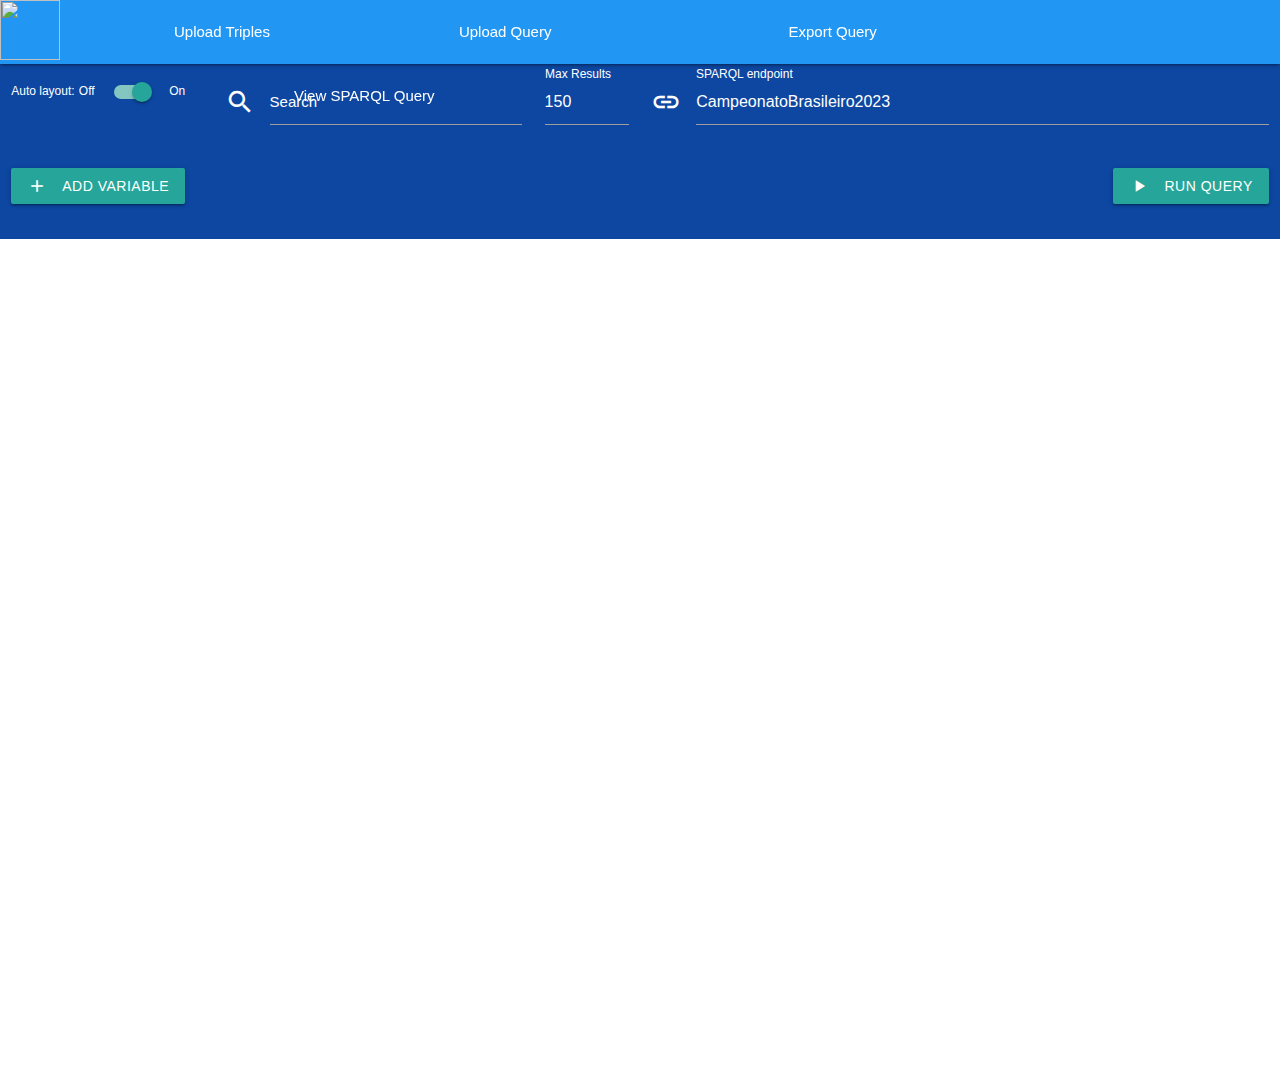
==== sparql/index.html @ 464e44b9 "MAX MIN filter" ====
<html lang="pt-br">

<head>
    <link href="https://fonts.googleapis.com/icon?family=Material+Icons" rel="stylesheet">
    <link rel="stylesheet" type="text/css"
        href="https://cdnjs.cloudflare.com/ajax/libs/materialize/1.0.0/css/materialize.min.css">
    <link rel="stylesheet" href="grafos.css">
    <link rel="stylesheet" type="text/css" href="https://cdnjs.cloudflare.com/ajax/libs/intro.js/7.2.0/introjs.css">

    <script src="https://unpkg.com/cytoscape@latest/dist/cytoscape.min.js"></script>
    <script src="https://unpkg.com/cytoscape-html-label@1.1.7/dist/cytoscape-html-label.js"></script>
    <script src="cytoscape-cxtmenu.js"></script>
    <!-- <script src="https://unpkg.com/cytoscape-edgehandles@4.0.1/cytoscape-edgehandles.js"></script> -->
    <meta charset="UTF-8">
    <script src="https://ajax.googleapis.com/ajax/libs/jquery/2.1.1/jquery.min.js"></script>
    <script type="text/javascript"
        src="https://cdnjs.cloudflare.com/ajax/libs/materialize/1.0.0/js/materialize.min.js"></script>
    <script src="https://cdnjs.cloudflare.com/ajax/libs/intro.js/7.2.0/intro.min.js"></script>

</head>

<body>
    <input type="file" id="upload-json" accept=".json" style="display: none;">
    <input type="file" id="upload-triple" accept=".ttl" style="display: none;">

    <main>
        <div class="navbar-fixed">
            <nav class="blue">
                <div class="nav-wrapper">
                    <a href="#" class="brand-logo"><img class="responsive-img" style="width: 60px;"
                            src="https://cygri.github.io/rdf-logos/svg/sparql.svg" /></a>
                    <ul class="right hide-on-med-and-down">
                        <li data-intro="If you have a .TTL file, you can upload it here and perform your queries locally."
                            data-step="4"><a href="#" onclick="uploadTriples()"><i
                                    class="material-icons left">upload</i>Upload Triples</a>
                        <li><a href="#" onclick="loadQuery()"><i class="material-icons left">upload</i>Upload Query</a>
                        </li>
                        <li><a href="#" onclick="saveQuery()"><i class="material-icons left">download</i>Export
                                Query</a>
                        </li>
                        <li><a href="#" onclick="seeSparqlQuery()"><i class="material-icons left">query_stats</i>View
                                SPARQL Query</a></li>
                        <!-- <li><a href="login.html"><i class="material-icons left">logout</i>Logout</a></li> -->
                    </ul>
                </div>
            </nav>
        </div>
        <div class="row blue darken-4">
            <form class="col s12">
                <div class="row">
                    <div class="input-field col s2">
                        <div class="switch">
                            <label for="auto-layout" class="white-text">Auto layout:</label>
                            <label class="white-text"
                                data-intro="Here you can choose whether to manually organize the layout or have it automatically arranged."
                                data-step="5">
                                Off
                                <input type="checkbox" id="auto-layout" checked>
                                <span class="lever"></span>
                                On
                            </label>
                        </div>
                    </div>
                    <div class="input-field col s3">
                        <i class="material-icons prefix white-text">search</i>
                        <input data-intro="Start typing your search query here. Then, click on the desired result"
                            data-step="1" id="input-busca-elementos" type="text" class="autocomplete white-text">
                        <label for="input-busca-elementos" class="white-text">Search</label>
                    </div>
                    <div class="input-field col s1">
                        <input
                            data-intro="Here you can specify the number of results you want to display. Remember, the more results you request, the slower the response time"
                            data-step="2" id="input-max-results" type="number" class="white-text" value="150">
                        <label for="input-max-results" class="white-text">Max Results</label>
                    </div>
                    <div class="input-field col s6 right">
                        <i class="material-icons prefix white-text">link</i>
                        <input data-intro="Here you can specify which SPARQL endpoint to use for querying your data."
                            data-step="3" id="input-endpoint-sparql" type="text" class="white-text"
                            value="CampeonatoBrasileiro2023">
                        <label for="input-endpoint-sparql" class="white-text">SPARQL endpoint</label>
                    </div>
                </div>
                <div class="row">
                    <div class="col s6">
                        <button id="add-variable-btn" class="btn waves-effect waves-light" type="button"
                            onclick="addNewVariable()" data-intro="Another way to start is adding a new variable here."
                            data-step="6">
                            <i class="material-icons left">add</i> Add Variable
                        </button>
                    </div>
                    <div class="col s6 right-align">
                        <button id="run-query-btn" class="btn waves-effect waves-light" type="button"
                            onclick="runQuery()"
                            data-intro="You can view your results by clicking here or by selecting the node with the '?' symbol."
                            data-step="7">
                            <i class="material-icons left">play_arrow</i> Run Query
                        </button>
                    </div>
                </div>
            </form>
        </div>

        <div id="cy" style="width: 100%; height: 90%;"
            data-intro="Finally, this is where you can construct your queries!" data-step="8"></div>

        <div id="grid-resultado-consulta" class="modal bottom-sheet" style="cursor: pointer;">
            <a href="#!" class="modal-close waves-effect waves-green btn-flat blue white-text right">x</a>
            <div class="modal-content">
                <h4>Query results</h4>

                <div class="input-field col s3">
                    <i class="material-icons prefix blue-text">search</i>
                    <input id="table-search-input" type="text" class="">
                    <label for="table-search-input" class="blue-text">Search</label>
                </div>

                <table>
                    <thead>
                        <tr>
                            <th>Property</th>
                            <th>Label</th>
                        </tr>
                    </thead>

                    <tbody id="table-results-body">

                    </tbody>
                </table>
            </div>
            <div class="modal-footer">
                <a href="#!" class="modal-close waves-effect waves-green btn-flat blue white-text">Close</a>
            </div>
        </div>

        <div id="modal-sparql" class="modal">
            <a href="#!" class="modal-close waves-effect waves-green btn-flat blue white-text right">x</a>
            <div class="modal-content">
                <h4>SPARQL Query</h4>
                <pre><code id="modal-sparql-content"></code></pre>
            </div>
            <div class="modal-footer">
                <a href="#!" class="modal-close waves-effect waves-green btn-flat blue white-text">Close</a>
            </div>
        </div>

        <div id="modal-change-value" class="modal">
            <a href="#!" class="modal-close waves-effect waves-green btn-flat blue white-text right">x</a>
            <div class="modal-content">
                <h4>Change value</h4>
                <div id="modal-change-value-content">

                </div>
            </div>
            <div class="modal-footer">
                <a href="#!" class="modal-close waves-effect waves-green btn-flat blue white-text">Close</a>
            </div>
        </div>

    </main>
</body>


<script>
    const env = 'dev'; //dev

    const url = {
        dev: 'http://localhost:5242',
        prod: 'https://sparql-query-easy.azurewebsites.net'
    };

    document.getElementById('table-search-input').addEventListener('keyup', function () {
        var searchValue = this.value.toLowerCase();
        var tableRows = document.querySelectorAll('#table-results-body tr');

        tableRows.forEach(function (row) {
            var rowValues = row.textContent.toLowerCase();
            if (rowValues.includes(searchValue)) {
                row.style.display = '';
            } else {
                row.style.display = 'none';
            }
        });
    });

    window.onload = function () {
        introJs().start();
    };

    var searches = {};
    var trData = {};
    var cy = null;

    function abrirModal() {
        $('#grid-resultado-consulta').modal('open');
    }

    function abrirModalSparql() {
        $('#modal-sparql').modal('open');
    }

    function abrirModalChangeValue() {
        $('#modal-change-value').modal('open');
    }

    function getLimit() {
        let limitInputValue = +$("#input-max-results").val();
        let limit = 20;

        if (!isNaN(limitInputValue)) {
            limit = limitInputValue;
        }

        return limit;
    }

    function getAllNodes() {
        let nodes = [];
        let conjuntos = cy.elements().components();

        for (var j = 0; j < conjuntos.length; j++) {
            for (var i = 0; i < conjuntos[j].length; i++) {
                var item = conjuntos[j][i];
                if (item.data('id').includes('?')) {
                    continue;
                }

                nodes.push(
                    item.data('id')
                )
            }
        }

        return nodes;
    }

    function seeSparqlQuery() {
        let conjuntos = cy.elements().components();
        let conjuntoQuery = 0;
        let variableName = '';
        let filters = [];

        for (var i = 0; i < conjuntos[conjuntoQuery].length; i++) {
            var item = conjuntos[conjuntoQuery][i];
            if (item.data('source') && item.data('target')) {
                if (item.data('source').includes('?')) {
                    variableName = item.data('source');
                }

                if (item.data('target').includes('?')) {
                    variableName = item.data('target');
                }

                if (item.data('id').includes('?')) {
                    variableName = item.data('id');
                }

                // Busca o valor dos elementos com o id do `source` e `target`
                let sourceNode = cy.getElementById(item.data('source'));
                let targetNode = cy.getElementById(item.data('target'));
                let sourceValue = sourceNode.data('value') || item.data('source'); // Pega `value` ou `id`
                let targetValue = targetNode.data('value') || item.data('target'); // Pega `value` ou `id`
                let targetFilter = targetNode.data('filterType') || null

                // Adiciona o filtro com os valores dos nós `source` e `target`
                filters.push({
                    subject: sourceValue,
                    predicate: item.data('nodeId'),
                    object: targetValue,
                    filterType: targetFilter ? +targetFilter : null
                });
            }
        }

        //
        $.ajax({
            url: `${url[env]}/api/query/sparql`,
            type: 'post',
            cache: false,
            data: JSON.stringify({
                "endpointUrl": $("#input-endpoint-sparql").val(),
                "where": filters,
                "variableName": variableName,
                "limit": getLimit()
            }),
            headers: {
                'Content-Type': 'application/json'
            },
            success: function (data) {
                console.log(data.data)
                $("#modal-sparql-content").html(escapeHTML(data.data));
                abrirModalSparql();
            },
            error: function (err) {
                $("#modal-sparql-content").html("Try again later.");
                console.log(err);
                abrirModalSparql();
            }
        });
    }

    function getElementInfo(elementId) {
        $.ajax({
            url: `${url[env]}/api/query/relationships`,
            type: 'post',
            cache: false,
            data: JSON.stringify({
                "endpointUrl": $("#input-endpoint-sparql").val(),
                "id": elementId
            }),
            headers: {
                'Content-Type': 'application/json'
            },
            success: function (data) {
                let linhas = "";
                for (let i = 0; i < data.data.length; i++) {
                    trData[i] = {
                        subjectId: elementId,
                        predicateId: data.data[i].propertyId,
                        predicateLabel: data.data[i].propertyLabel,
                        isLiteral: data.data[i].propertyType == "label" || data.data[i].propertyLabel == "image"
                    };
                    let linha = `<tr onclick='getRelationshipValue(${i})'><td>${escapeHTML(data.data[i].propertyId)}</td><td>${data.data[i].propertyLabel}</td></tr>`
                    linhas += linha;
                }

                $("#table-results-body").html(linhas);

                abrirModal();
            },
            error: function (err) {
                $("#table-results-body").html("Try again later.");
                console.log(err);
                abrirModal();
            }
        });
    }

    //TODO: Conectar o node "any" com a nova prop que veio a partir dela (default)

    function getQuery(variableName, filters, showDefault, anotherAction) {

        console.log(variableName, filters, showDefault, anotherAction)

        let method = anotherAction || 'replaceNodeVariable';

        $.ajax({
            url: `${url[env]}/api/query`,
            type: 'post',
            cache: false,
            data: JSON.stringify({
                "endpointUrl": $("#input-endpoint-sparql").val(),
                "where": filters,
                "variableName": variableName,
                "limit": getLimit()
            }),
            headers: {
                'Content-Type': 'application/json'
            },
            success: function (data) {
                let linhas = "";
                for (let i = 0; i < data.data.length; i++) {
                    trData[i] = {
                        variableName: variableName,
                        nodeId: data.data[i].propertyId,
                        nodeLabel: data.data[i].propertyLabel,
                        propertyType: data.data[i].propertyType,
                        propertyClass: data.data[i].propertyClass
                    };

                    if (anotherAction) {
                        //trData[i].variableName = '?node_' + (new Date().getTime());
                        trData[i].subjectId = variableName;
                        trData[i].predicateId = data.data[i].propertyId;
                        trData[i].predicateLabel = data.data[i].propertyLabel;
                        trData[i].isLiteral = data.data[i].propertyType == "label" || data.data[i].propertyLabel == "image"
                    }

                    let linha = `<tr onclick='${method}(${i})'><td>${escapeHTML(data.data[i].propertyId)}</td><td>${data.data[i].propertyLabel}</td></tr>`
                    linhas += linha;
                }

                let primeiraLinha = '';
                if (false) { //showDefault
                    trData["default"] = {
                        variableName: variableName,
                        nodeId: '?default_' + (new Date().getTime()),
                        nodeLabel: '** Any **',
                        propertyType: 'default',
                        propertyClass: data.data[0].propertyClass //sempre vai ser igual a class de todas as respostas
                    }
                    primeiraLinha = `<tr class='green lighten-3' onclick='replaceNodeVariable("default")'><td>Default</td><td>Default</td></tr>`
                }

                $("#table-results-body").html(primeiraLinha + linhas);

                abrirModal();
            },
            error: function (err) {
                $("#table-results-body").html("Try again later.");
                console.log(err);
                abrirModal();
            }
        });
    }

    function getRelationshipValue(nodeLine) {
        let parameters = trData[nodeLine];

        $.ajax({
            url: `${url[env]}/api/query/relationship-value`,
            type: 'post',
            cache: false,
            data: JSON.stringify({
                "endpointUrl": $("#input-endpoint-sparql").val(),
                "subjectId": parameters.subjectId,
                "predicateId": parameters.predicateId,
                "isLiteral": parameters.isLiteral
            }),
            headers: {
                'Content-Type': 'application/json'
            },
            success: function (data) {
                if (data.data.length == 1) {
                    data.data.forEach(function (item, index) {
                        addNodeWithRelationship(cy,
                            item.propertyId,
                            item.propertyLabel,
                            item.propertyType,
                            parameters.subjectId,
                            parameters.predicateId,
                            parameters.predicateLabel,
                            null,
                            index
                        )
                    });
                } else {
                    addNodeWithRelationship(cy,
                        '?node_' + (new Date().getTime()),
                        `${data.data.length} resultados`,
                        'many-results',
                        parameters.subjectId,
                        parameters.predicateId,
                        parameters.predicateLabel
                    )
                }

                $('#grid-resultado-consulta').modal('close');
            },
            error: function (err) {
                console.log(err);
            }
        });
    }

    function replaceNodeVariable(nodeLine) {
        let parameters = trData[nodeLine];

        replaceWithNewNode(cy,
            parameters.variableName,
            parameters.nodeId,
            parameters.nodeLabel,
            parameters.propertyType,
            parameters.propertyClass
        )

        $('#grid-resultado-consulta').modal('close');
    }

    function saveQuery() {
        let queryData = cy.json();
        let jsonData = JSON.stringify(queryData)

        var blob = new Blob([jsonData], { type: "application/json" });
        var url = URL.createObjectURL(blob);
        var a = document.createElement("a");
        a.href = url;
        a.download = "query_exported.json";
        document.body.appendChild(a);
        a.click();
        document.body.removeChild(a);
        URL.revokeObjectURL(url);
    }

    function loadQuery() {
        var input = document.getElementById("upload-json");
        input.click();
    }

    document.getElementById("upload-json").addEventListener("change", function () {
        if (this.files.length > 0) {
            var arquivo = this.files[0];

            var reader = new FileReader();
            reader.onload = function (e) {
                let savedCyData = JSON.parse(e.target.result);

                if (savedCyData.elements && savedCyData.elements.nodes) {
                    cy.json({
                        elements: savedCyData.elements
                    });
                } else {
                    alert('O JSON informado não é válido.')
                }
            };
            reader.readAsText(arquivo);
        } else {
            cy.json({
                elements: {}
            });
        }
    });

    function uploadTriples() {
        var input = document.getElementById("upload-triple");
        input.click();
    }

    document.getElementById("upload-triple").addEventListener("change", function () {
        if (this.files.length > 0) {
            var arquivo = this.files[0];

            var reader = new FileReader();
            reader.onload = function (e) {

                var formData = new FormData();
                formData.append("ttlFile", arquivo);

                $.ajax({
                    url: `${url[env]}/api/local-database`,
                    type: 'POST',
                    data: formData,
                    processData: false,
                    contentType: false,
                    success: function (response) {
                        $("#input-endpoint-sparql").val(response.data)
                    },
                    error: function (error) {
                        alert('Erro no upload: ' + error.responseText);
                    }
                });
            };

            reader.readAsText(arquivo);
        } else {
            console.log('Nenhum arquivo foi selecionado.');
        }
    });

    $(document).ready(function () {
        $.get(`${url[env]}/health`, function (data, status) {
            console.log("API warmup...: " + data + "\nStatus: " + status);
        });


        $('#grid-resultado-consulta').modal();
        $('#modal-sparql').modal();
        $("#modal-change-value").modal();
        $("#input-busca-elementos").autocomplete();
        var debounceTimer;
        $("#input-busca-elementos").on("input change", function () {
            clearTimeout(debounceTimer);
            debounceTimer = setTimeout(function () {
                $.ajax({
                    url: `${url[env]}/api/query/search`,
                    type: 'post',
                    cache: false,
                    data: JSON.stringify({
                        "endpointUrl": $("#input-endpoint-sparql").val(),
                        "search": $("#input-busca-elementos").val(),
                        "limit": getLimit()
                    }),
                    headers: {
                        'Content-Type': 'application/json'
                    },
                    success: function (data) {
                        var result = {};
                        data.data.forEach(function (item) {
                            result[item.propertyLabel] = null;
                            searches[item.propertyLabel] = item;
                        });

                        $("#input-busca-elementos").autocomplete("updateData", result);
                        $("#input-busca-elementos").autocomplete("open");
                    },
                    error: function (err) {
                        console.log(err);
                    }
                });
            }, 500);
        });

        $(".autocomplete-content").on("click", function () {
            var text = $("#input-busca-elementos").val();

            var allNodes = getAllNodes();

            const promises = allNodes.flatMap(node => [
                verifyAlreadyExistsNodeAndAdd(searches[text].propertyId, text, node, false),
                verifyAlreadyExistsNodeAndAdd(searches[text].propertyId, text, node, true)
            ]);

            Promise.all(promises).then(results => {
                if (results.every(result => result === false)) {
                    addNode(cy, searches[text].propertyId, text)
                }
            });

            $("#input-busca-elementos").val("");
        });

        $("#auto-layout").on("change", function () {
            let autoLayout = $("#auto-layout").is(":checked");
            if (autoLayout)
                cy.layout({
                    name: 'cose',
                }).run();
        })
    });

    function verifyAlreadyExistsNodeAndAdd(newNodeId, newNodeText, existingNode, invert) {
        return new Promise((resolve) => {
            $.ajax({
                url: `${url[env]}/api/query`,
                type: 'post',
                cache: false,
                data: JSON.stringify({
                    "endpointUrl": $("#input-endpoint-sparql").val(),
                    "where": [
                        {
                            "subject": invert ? existingNode : newNodeId,
                            "predicate": "?predicate",
                            "object": invert ? newNodeId : existingNode,
                        }
                    ],
                    "variableName": "?predicate",
                    "limit": 1,
                    "ignoreWikidata": false
                }),
                headers: {
                    'Content-Type': 'application/json'
                },
                success: function (data) {
                    if (!data.data.length) {
                        resolve(false);
                        return;
                    }

                    let predicate = data.data[0];

                    addNodeWithRelationship(cy,
                        newNodeId,
                        newNodeText,
                        'node',
                        existingNode,
                        predicate.propertyId,
                        predicate.propertyLabel,
                        invert ? existingNode : newNodeId
                    );

                    resolve(true);
                },
                error: function (err) {
                    console.log(err);
                    resolve(false);
                }
            });
        });

    }

    function addNewVariable() {
        let autoLayout = $("#auto-layout").is(":checked");
        let newNodeVarId = '?node_' + (new Date().getTime());

        cy.add({
            group: 'nodes',
            data: { id: newNodeVarId, value: newNodeVarId, label: '?', type: 'variable' }
        });

        if (autoLayout)
            cy.layout({ name: 'cose' }).run();

        showIntroAlert('newVar', '');
    }

    function showIntroAlert(name, text) {
        if (!localStorage.getItem(name)) {
            const newIntro = introJs();
            newIntro.setOptions({
                steps: [
                    {
                        intro: text
                    }
                ],
                showBullets: false,
                exitOnOverlayClick: true
            });
            newIntro.start();

            localStorage.setItem(name, 'true');
        }
    }

    function runQuery() {
        let conjuntos = cy.elements().components();
        let conjuntoQuery = 0;
        let variableName = '';
        let filters = [];

        for (var i = 0; i < conjuntos[conjuntoQuery].length; i++) {
            var item = conjuntos[conjuntoQuery][i];

            if ((item.data('source') && item.data('target')) || (item.data('id') && !item.data('source') && !item.data('target'))) {

                if (item.data('source') && item.data('source').includes('?')) {
                    variableName = item.data('source');
                }

                if (item.data('target') && item.data('target').includes('?')) {
                    variableName = item.data('target');
                }

                if (item.data('id') && item.data('id').includes('?')) {
                    variableName = item.data('id');
                }

                if (!item.data('source') && !item.data('nodeId') && !item.data('target')) continue;

                // Busca o valor dos elementos com o id do `source` e `target`
                let sourceNode = cy.getElementById(item.data('source'));
                let targetNode = cy.getElementById(item.data('target'));
                let sourceValue = sourceNode.data('value') || item.data('source'); // Pega `value` ou `id`
                let targetValue = targetNode.data('value') || item.data('target'); // Pega `value` ou `id`
                let targetFilter = targetNode.data('filterType') || null

                // Adiciona o filtro com os valores dos nós `source` e `target`
                filters.push({
                    subject: sourceValue,
                    predicate: item.data('nodeId'),
                    object: targetValue,
                    filterType: targetFilter ? +targetFilter : null
                });
            }
        }

        getQuery(variableName, filters, true);
    }

    //-------------------- cyto

    function getNodeColor(node) {
        let nodeColors = {
            'variable': '#A9D18E',
            'label-filter': '#7030A0',
            'label': 'pink',
            'default': '#FDD835'
        };

        return nodeColors[node.data('type') ?? ''] ?? '#4472C4';
    }

    function addNode(theCy, id, text) {
        let autoLayout = $("#auto-layout").is(":checked");
        theCy.add({ group: 'nodes', data: { id: id, value: id, label: text, type: 'node', position: { x: 200, y: 200 } } })//
        if (autoLayout)
            theCy.layout({ name: 'cose' }).run();

        showIntroAlert('newNode', 'You can view more details about this new node by clicking on it.');
    }

    function replaceWithNewNode(theCy, varName, nodeId, nodeLabel, propertyType, propertyClass) {
        let oldElement = theCy.getElementById(varName);
        let oldId = varName;
        let nodeType = propertyType == 'text' || nodeId == nodeLabel ? 'label' : 'node';
        var nodeValue = nodeId;
        if (propertyType == 'default') {
            nodeType = 'default'
            nodeValue = propertyClass;
        }
        let newData = { id: nodeId, value: nodeValue, label: nodeLabel, type: nodeType }
        var oldNodePosition = oldElement.position();

        cy.add({
            group: 'nodes',
            data: newData,
            position: oldNodePosition
        });

        cy.edges().forEach(function (edge) {
            if (edge.data('source') === oldId) {
                let oldEdgeId = edge.data('id');
                let oldEdgeTarget = edge.data('target');
                let oldEdgeLabel = edge.data('label');
                let oldEdgeNodeId = edge.data('nodeId');
                edge.remove();
                cy.add(
                    { group: 'edges', data: { nodeId: oldEdgeNodeId, id: oldEdgeId, label: oldEdgeLabel, source: nodeId, target: oldEdgeTarget } }
                )
            }

            if (edge.data('target') === oldId) {
                let oldEdgeId = edge.data('id');
                let oldEdgeSource = edge.data('source');
                let oldEdgeLabel = edge.data('label');
                let oldEdgeNodeId = edge.data('nodeId');
                edge.remove();
                cy.add(
                    { group: 'edges', data: { nodeId: oldEdgeNodeId, id: oldEdgeId, label: oldEdgeLabel, source: oldEdgeSource, target: nodeId } }
                )
            }
        });

        oldElement.remove();
    }

    function addNodeWithRelationship(theCy, id, text, type, sourceNodeId, predicateId, predicateLabel, theSubject, predicateIndex) {
        console.log('vou add')
        console.log(id, text, type, sourceNodeId, predicateId, predicateLabel, theSubject, predicateIndex)
        let autoLayout = $("#auto-layout").is(":checked");
        let theSource = theSubject || sourceNodeId;
        let theTarget = theSource == sourceNodeId ? id : sourceNodeId;

        let types = {
            text: 'label',
            'many-results': 'variable'
        }

        let nodeType = types[type] || "node";
        console.log(nodeType)
        let newText = predicateLabel == "image" ? "Ver imagem" : text;
        let isLink = predicateLabel == "image";
        theCy.add([
            { group: 'nodes', data: { id: id, value: id, label: newText, type: nodeType, isLink: isLink, href: text }, position: { x: 200, y: 200 } },
            { group: 'edges', data: { nodeId: predicateId, id: predicateId + predicateIndex, label: predicateLabel, source: theSource, target: theTarget } }
        ]);

        if (autoLayout)
            theCy.layout({
                name: 'cose',
            }).run();

    }

    document.addEventListener("DOMContentLoaded", function () {
        cy = cytoscape({
            container: document.getElementById('cy'),
            zoomingEnabled: true,
            userZoomingEnabled: false,
            maxZoom: 1,
            elements: [
                // { data: { id : 'aluno', label: 'Aluno' } },
                // { data: { id : 'mussak', label: 'Vinicius Mussak', type: 'label' } },
                // { data: { id : 'ab', source: 'aluno', target: 'mussak', label: 'hasName' } },

                // { data: { id : 'aluno2', label: 'Aluno' } },
                // { data: { id : 'usp', label: 'USP' } },
                // { data: { id : 'au', source: 'aluno2', target: 'usp', label: 'studiesAt' } },

                // { data: { id : 'aluno3', label: 'Aluno' } },
                // { data: { id : 'usp2', label: 'USP' } },
                // { data: { id : 'aua', source: 'aluno3', target: 'usp2', label: '?someProp', type: 'variable' } },

                // { data: { id : 'alunovar', label: '?student', type: 'variable' } },
                // { data: { id : 'usp3', label: 'USP' } },
                // { data: { id : 'au3', source: 'alunovar', target: 'usp3', label: 'studiesAt' } },

                // { data: { id : 'alunofilter', label: '?student', type: 'variable' } },
                // { data: { id : 'name', label: 'Mussak', type: 'label-filter' } },
                // { data: { id : 'au32', source: 'alunofilter', target: 'name', label: 'hasName', type: 'filter', filterType: 'contém' } },
            ],

            style: [
                {
                    selector: 'node',
                    style: {
                        'background-color': getNodeColor,
                        'width': '120px',
                        'shape': function (node) {
                            var type = node.data('type');
                            var labelTypes = ['label', 'label-filter'];
                            return labelTypes.includes(type) ? 'square' : 'ellipse';
                        },
                        'height': function (node) {
                            var type = node.data('type');
                            var labelTypes = ['label', 'label-filter'];
                            return labelTypes.includes(type) ? '50px' : '120px';
                        }
                    }
                },
                {
                    selector: 'edge',
                    style: {
                        'width': 3,
                        'target-arrow-shape': 'triangle',
                        'line-color': '#4472C4',
                        'target-arrow-color': '#4472C4',
                        'curve-style': 'bezier'
                    }
                }
            ],

            layout: {
                //name: 'grid'
                name: 'cose',
                idealEdgeLength: 200,
                nodeOverlap: 20,
                refresh: 20,
                fit: true,
                padding: 30,
                randomize: false,
                componentSpacing: 100,
                nodeRepulsion: 400000,
                edgeElasticity: 100,
                nestingFactor: 5,
                gravity: 80,
                numIter: 1000,
                initialTemp: 200,
                coolingFactor: 0.95,
                minTemp: 1.0
            }
        });

        cy.htmlLabel([
            {
                query: 'edge',
                halign: 'center',
                valign: 'center',
                halignBox: 'center',
                valignBox: 'center',
                tpl: function (data) {
                    if (data.type == 'filter') {
                        return `
                            <div class="edge-label-filter">
                                <span>${data.label}</span>
                                <br />
                                <br />
                                <span style="font-weight: bold; color:white">${data.filterType}</span>
                                <br />
                            </div>
                        `;
                    }

                    return `<div class="edge-label${data.type ? `-${data.type}` : ''}">${data.label}</div>`;
                }
            },
            {
                query: 'node',
                halign: 'center',
                valign: 'center',
                halignBox: 'center',
                valignBox: 'center',
                tpl: function (data) {
                    let finalLabel = data.label;
                    let lengthClass = finalLabel.length > 15 ? " node-label-big" : "";
                    if (data.label.includes(')')) {
                        finalLabel = finalLabel.split(')')[1].trimStart()
                    }
                    return `<div class="node-label${data.type == 'variable' ? '-variable' : ''} ${lengthClass}">${finalLabel}</div>`;
                }
            }
        ]);

        cy.cxtmenu({
            selector: 'node',
            adaptativeNodeSpotlightRadius: true,
            commands: [
                // {
                //     content: '<span class="fa fa-flash fa-2x"></span>',
                //     select: function (ele) {
                //         console.log(ele.id());
                //     }
                // },

                // {
                //     content: '<span class="fa fa-star fa-2x"></span>',
                //     select: function (ele) {
                //         console.log(ele.data('name'));
                //     },
                //     enabled: false
                // },
                {
                    content: 'Cancel',
                    select: function (ele) {

                    }
                },
                {
                    content: 'Remove',
                    select: function (ele) {
                        cy.edges().forEach(function (edge) {
                            if ([edge.data('source'), edge.data('target')].includes(ele.id())) {
                                edge.remove();
                            }
                        });

                        ele.remove();
                    }
                },
                {
                    content: 'Convert to variable',
                    select: function (ele) {
                        let oldId = ele.id();
                        let newNodeVarId = '?node_' + (new Date().getTime());

                        var oldNodeData = ele.data();
                        var oldNodePosition = ele.position();
                        let newData = Object.assign({}, oldNodeData, { id: newNodeVarId, value: newNodeVarId, label: '?', type: 'variable' });

                        cy.add({
                            group: 'nodes',
                            data: newData,
                            position: oldNodePosition
                        });

                        cy.edges().forEach(function (edge) {
                            if (edge.data('source') === oldId) {
                                let oldEdgeId = edge.data('id');
                                let oldEdgeTarget = edge.data('target');
                                let oldEdgeLabel = edge.data('label');
                                let oldEdgeNodeId = edge.data('nodeId');
                                edge.remove();
                                cy.add(
                                    { group: 'edges', data: { nodeId: oldEdgeNodeId, id: oldEdgeId, label: oldEdgeLabel, source: newNodeVarId, target: oldEdgeTarget } }
                                )
                            }

                            if (edge.data('target') === oldId) {
                                let oldEdgeId = edge.data('id');
                                let oldEdgeSource = edge.data('source');
                                let oldEdgeLabel = edge.data('label');
                                let oldEdgeNodeId = edge.data('nodeId');
                                edge.remove();
                                cy.add(
                                    { group: 'edges', data: { nodeId: oldEdgeNodeId, id: oldEdgeId, label: oldEdgeLabel, source: oldEdgeSource, target: newNodeVarId } }
                                )
                            }
                        });

                        ele.remove();
                    }
                }
            ]
        });

        cy.cxtmenu({
            selector: 'edge',
            adaptativeNodeSpotlightRadius: true,
            commands: [
                {
                    content: 'Convert to variable',
                    select: function (ele) {

                    }
                }
            ]
        });

        var isDraggingNewNode = false;
        let originalPosition = null;
        var sourceNode = null;

        cy.on('drag', 'node', function (event) {
            if (isDraggingNewNode) {
                sourceNode.position.x = originalPosition.x;
                sourceNode.position.y = originalPosition.y;
            }
        });

        // cy.on('mousedown', 'node', function (event) {
        //     sourceNode = event.target._private;

        //     if (event.originalEvent.altKey) {
        //         isDraggingNewNode = true;
        //         originalPosition = {
        //             x: sourceNode.position.x,
        //             y: sourceNode.position.y
        //         };
        //     }
        // });

        cy.on('mouseup', function (event) {
            if (isDraggingNewNode && event.originalEvent.altKey) {
                const releasedPosition = event.position;

                let nearbyNode = cy.nodes().filter(function (node) {
                    let nodePosition = node._private.position;
                    let distance = Math.sqrt(Math.pow(nodePosition.x - releasedPosition.x, 2) + Math.pow(nodePosition.y - releasedPosition.y, 2));

                    // Aqui estamos usando 30 como um limite arbitrário para proximidade
                    return distance < 30;
                }).first();


                if (nearbyNode.length) {
                    // Conecte ao nó existente
                    cy.add({
                        group: 'edges',
                        data: { source: sourceNode.data.id, target: nearbyNode.id(), label: '?someProp', type: 'variable' }
                    });
                } else {
                    const newNodeId = '?node_' + (new Date().getTime());
                    cy.add([
                        { group: 'nodes', data: { id: newNodeId, value: newNodeId, label: '?', type: 'variable' }, position: releasedPosition },
                        { group: 'edges', data: { id: '?edge-' + (cy.edges().length + 1), label: '?', source: sourceNode.data.id, target: newNodeId, type: 'variable' } }
                    ]);
                }

                isDraggingNewNode = false;
                sourceNode = null;
                originalPosition = null;
            }
        });

        cy.on('mouseout', 'node', function (event) {
            if (isDraggingNewNode) {
                isDraggingNewNode = false;
                sourceNode = null;
                originalPosition = null;
            }
        });

        cy.on('tap', function (event) {
            var privateData = event.target._private;
            console.log(privateData)

            changeElementBooleanValue(event.target)
            changeElementStringValueModal(event.target)

            if (privateData.data.isLink) {
                window.open(privateData.data.href, '_blank');
                return;
            }

            if (privateData.data.type == 'node') {
                getElementInfo(privateData.data.value)
            }

            if (privateData.data.type == 'filter') {
                showColorModal(privateData);
            }

            if (privateData.data.type == 'default') {
                var varName = '?default_' + (new Date().getTime());
                getQuery(varName, [
                    {
                        subject: varName,
                        predicate: "rdfs:domain",
                        object: privateData.data.value,
                    }
                ], false, 'getRelationshipValue');
            }

            if (privateData.data.type == 'variable') {
                let conjuntos = cy.elements().components();
                let conjuntoQuery = null;
                for (var i = 0; i < conjuntos.length; i++) {
                    for (var j = 0; j < conjuntos[i].length; j++) {
                        if (privateData.data.id == conjuntos[i][j]._private.data.id) {
                            conjuntoQuery = i;
                            break;
                        }
                    }
                }

                let filtros = [];
                for (var i = 0; i < conjuntos[conjuntoQuery].length; i++) {
                    var item = conjuntos[conjuntoQuery][i];
                    if (item.data('source') && item.data('target')) {

                        // Busca o valor dos elementos com o id do `source` e `target`
                        let sourceNode = cy.getElementById(item.data('source'));
                        let targetNode = cy.getElementById(item.data('target'));
                        let sourceValue = sourceNode.data('value') || item.data('source'); // Pega `value` ou `id`
                        let targetValue = targetNode.data('value') || item.data('target'); // Pega `value` ou `id`
                        let targetFilter = targetNode.data('filterType') || null

                        // Adiciona o filtro com os valores dos nós `source` e `target`
                        filtros.push({
                            subject: sourceValue,
                            predicate: item.data('nodeId'),
                            object: targetValue,
                            filterType: targetFilter ? +targetFilter : null
                        });
                    }
                }

                getQuery(privateData.data.value, filtros, true);
            }
        });

        function changeElementBooleanValue(ele) {
            if (ele.data('label') != 'true' && ele.data('label') != 'false') {
                return;
            }

            // Verifica se o nó `source` do elemento tem `data('type') == 'variable'`
            let sourceEdges = cy.edges().filter(edge => edge.data('target') === ele.id() && cy.getElementById(edge.data('source')).data('type') === 'variable');

            // Se não houver uma origem com `type: variable`, sai da função
            if (sourceEdges.length === 0) {
                return;
            }

            let newNodeId = 'node_' + (new Date().getTime());
            let oldId = ele.id();
            var oldNodeData = ele.data();
            var oldNodePosition = ele.position();
            var newValue = ele.data('label') == 'true' ? 'false' : 'true';

            let newData = Object.assign({}, oldNodeData, { id: newNodeId, label: newValue, value: newValue });

            cy.add({
                group: 'nodes',
                data: newData,
                position: oldNodePosition
            });

            cy.edges().forEach(function (edge) {
                if (edge.data('source') === oldId) {
                    let oldEdgeId = edge.data('id');
                    let oldEdgeTarget = edge.data('target');
                    let oldEdgeLabel = edge.data('label');
                    let oldEdgeNodeId = edge.data('nodeId');
                    edge.remove();
                    cy.add(
                        { group: 'edges', data: { nodeId: oldEdgeNodeId, id: oldEdgeId, label: oldEdgeLabel, source: newNodeId, target: oldEdgeTarget } }
                    )
                }

                if (edge.data('target') === oldId) {
                    let oldEdgeId = edge.data('id');
                    let oldEdgeSource = edge.data('source');
                    let oldEdgeLabel = edge.data('label');
                    let oldEdgeNodeId = edge.data('nodeId');
                    edge.remove();
                    cy.add(
                        { group: 'edges', data: { nodeId: oldEdgeNodeId, id: oldEdgeId, label: oldEdgeLabel, source: oldEdgeSource, target: newNodeId } }
                    )
                }
            });

            ele.remove();
        }

        function changeElementStringValueModal(ele) {
            if (ele.data('type') != 'label') {
                return;
            }

            // Verifica se o nó `source` do elemento tem `data('type') == 'variable'`
            let sourceEdges = cy.edges().filter(edge => edge.data('target') === ele.id() && cy.getElementById(edge.data('source')).data('type') === 'variable');

            // Se não houver uma origem com `type: variable`, sai da função
            if (sourceEdges.length === 0) {
                return;
            }

            var theValue = ele.data('label');
            var theId = ele.id();
            $('#modal-change-value-content').html(getModalReplaceContent(theId, theValue));

            abrirModalChangeValue();
        }
    });

    function getModalReplaceContent(theId, theValue) {
        let content = '';

        if (isNaN(theValue) && theValue != "MAX" && theValue != "MIN")
            content = `
            <p>Current value: ${theValue}</p>
            <div>
                <label for="new-value">New Value</label>
                <input type="text" id="new-value" placeholder="Enter new value" value="${theValue}">
            </div>
            <div>
                <label>Filter Type:</label>
                <div>
                    <label>
                        <input type="radio" name="filter-type" value="" checked>
                        <span>Exact match</span>
                    </label>
                </div>
                <div>
                    <label>
                        <input type="radio" name="filter-type" value="0">
                        <span>Starts with</span>
                    </label>
                </div>
                <div>
                    <label>
                        <input type="radio" name="filter-type" value="1">
                        <span>Contains</span>
                    </label>
                </div>
            </div>
            <div class="modal-footer">
                <a href="#!" id="confirm-btn" onclick="changeElementStringValue('${theId}', $('#new-value').val(), $('input[name=filter-type]:checked').val())" class="waves-effect waves-green btn-flat blue white-text">OK</a>
            </div>
            `;
        else
            content = `
            <p>Current value: ${theValue}</p>
            <div>
                <label for="new-value">New Value</label>
                <input type="text" id="new-value" placeholder="Enter new value" value="${theValue}">
            </div>
            <div>
                <label>Filter Type:</label>
                <div>
                    <label>
                        <input type="radio" name="filter-type" value="" checked>
                        <span>Exactly Equal</span>
                    </label>
                </div>
                <div>
                    <label>
                        <input type="radio" name="filter-type" value="2">
                        <span>Greater Than</span>
                    </label>
                </div>
                <div>
                    <label>
                        <input type="radio" name="filter-type" value="3">
                        <span>Lesser Than</span>
                    </label>
                </div>
                <div>
                    <label>
                        <input type="radio" name="filter-type" value="4">
                        <span>MAX</span>
                    </label>
                </div>
                <div>
                    <label>
                        <input type="radio" name="filter-type" value="5">
                        <span>MIN</span>
                    </label>
                </div>
            </div>
            <div class="modal-footer">
                <a href="#!" id="confirm-btn" onclick="changeElementStringValue('${theId}', $('#new-value').val(), $('input[name=filter-type]:checked').val())" class="waves-effect waves-green btn-flat blue white-text">OK</a>
            </div>
        `;

        return content;
    }

    function changeElementStringValue(elementId, newValue, filterType) {
        let ele = cy.getElementById(elementId);
        let newNodeId = 'node_' + (new Date().getTime());
        let oldId = ele.id();
        var oldNodeData = ele.data();
        var oldNodePosition = ele.position();
        var label = newValue;
        if (filterType == 4 || filterType == 5) {
            label = filterType == 4 ? "MAX" : "MIN";
        }

        let newData = Object.assign({}, oldNodeData, { id: newNodeId, label: label, value: newValue, filterType: filterType });

        cy.add({
            group: 'nodes',
            data: newData,
            position: oldNodePosition
        });

        cy.edges().forEach(function (edge) {
            if (edge.data('source') === oldId) {
                let oldEdgeId = edge.data('id');
                let oldEdgeTarget = edge.data('target');
                let oldEdgeLabel = edge.data('label');
                let oldEdgeNodeId = edge.data('nodeId');
                edge.remove();
                cy.add(
                    { group: 'edges', data: { nodeId: oldEdgeNodeId, id: oldEdgeId, label: oldEdgeLabel, source: newNodeId, target: oldEdgeTarget } }
                )
            }

            if (edge.data('target') === oldId) {
                let oldEdgeId = edge.data('id');
                let oldEdgeSource = edge.data('source');
                let oldEdgeLabel = edge.data('label');
                let oldEdgeNodeId = edge.data('nodeId');
                edge.remove();
                cy.add(
                    { group: 'edges', data: { nodeId: oldEdgeNodeId, id: oldEdgeId, label: oldEdgeLabel, source: oldEdgeSource, target: newNodeId } }
                )
            }
        });

        ele.remove();

        $('#modal-change-value').modal('close');
    }

    function escapeHTML(unsafeText) {
        return unsafeText
            .replace(/&/g, "&amp;")
            .replace(/</g, "&lt;")
            .replace(/>/g, "&gt;")
            .replace(/"/g, "&quot;")
            .replace(/'/g, "&#039;");
    }
</script>

</html>
---- sparql/grafos.css ----
.node-label {
    padding: 5px;
    white-space: nowrap;
    color: white;
    font-family: 'Roboto', sans-serif;

}

.node-label-big {
    margin-top: 150px;
    color: #4472C4 !important;
}

.node-label-variable {
    padding: 5px;
    white-space: nowrap;
    color: black;
    font-family: 'Roboto', sans-serif;
}

.edge-label {
    background-color: #ffffff;
    padding: 4px;
    color: #4472C4;
    font-family: 'Roboto', sans-serif;
}

.edge-label-variable {
    background-color: #A9D18E;
    padding: 4px;
    color: white;
    font-family: 'Roboto', sans-serif;
    border: 1px solid #6A9141;
}

.edge-label-filter {
    background-color: #8497B0;
    padding: 4px;
    color: #4472C4;
    font-family: 'Roboto', sans-serif;
    border: 1px dashed black;
    text-align: center ;
}

.input-field input[type=text]:focus {
    border-bottom: 1px solid #fff;
    box-shadow: 0 1px 0 0 #fff;
  }

  pre {
    background-color: #f4f4f4;
    border: 1px solid #ddd;
    border-left: 3px solid #f36f21;
    color: #666;
    page-break-inside: avoid;
    font-family: monospace;
    font-size: 15px;
    line-height: 1.6;
    margin-bottom: 1.6em;
    max-width: 100%;
    overflow: auto;
    padding: 1em 1.5em;
    display: block;
    word-wrap: break-word;
}
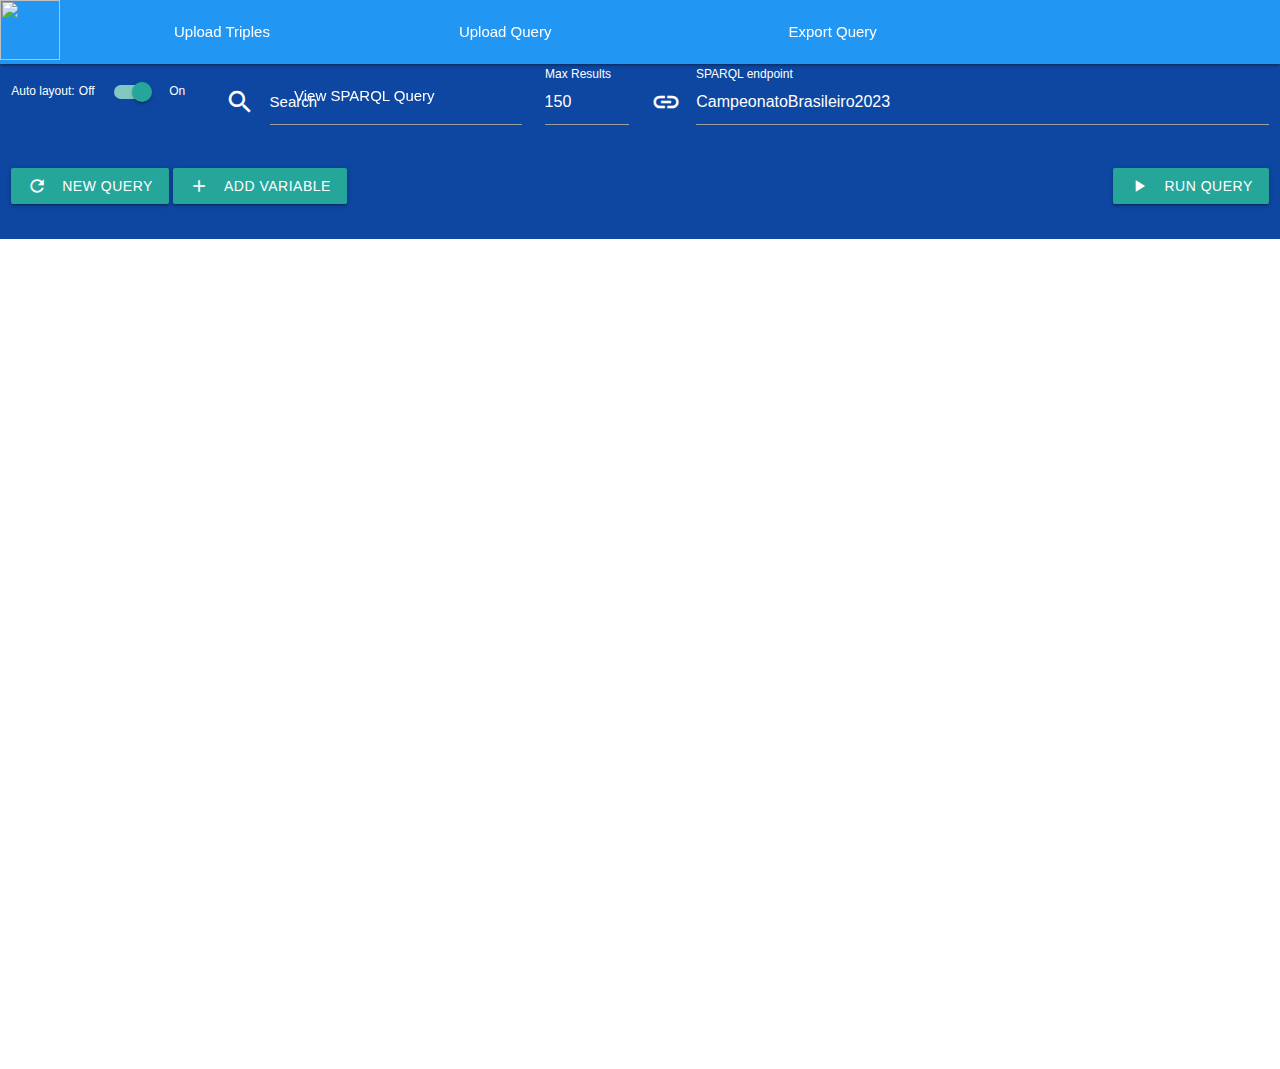
==== commit cf3051a6: "change values when var is changed" ====
--- a/sparql/index.html
+++ b/sparql/index.html
@@ -7,7 +7,8 @@
     <link rel="stylesheet" href="grafos.css">
     <link rel="stylesheet" type="text/css" href="https://cdnjs.cloudflare.com/ajax/libs/intro.js/7.2.0/introjs.css">
 
-    <script src="https://unpkg.com/cytoscape@latest/dist/cytoscape.min.js"></script>
+    <script src="cytoscape.min.js"></script>
+    <!-- <script src="https://raw.githubusercontent.com/cytoscape/cytoscape.js/refs/heads/unstable/dist/cytoscape.min.js"></script> -->
     <script src="https://unpkg.com/cytoscape-html-label@1.1.7/dist/cytoscape-html-label.js"></script>
     <script src="cytoscape-cxtmenu.js"></script>
     <!-- <script src="https://unpkg.com/cytoscape-edgehandles@4.0.1/cytoscape-edgehandles.js"></script> -->
@@ -83,6 +84,10 @@
                 </div>
                 <div class="row">
                     <div class="col s6">
+                        <button id="new-query-button" class="btn waves-effect waves-light" type="button"
+                            onclick="newQuery()">
+                            <i class="material-icons left">refresh</i> New Query
+                        </button>
                         <button id="add-variable-btn" class="btn waves-effect waves-light" type="button"
                             onclick="addNewVariable()" data-intro="Another way to start is adding a new variable here."
                             data-step="6">
@@ -162,7 +167,7 @@
 
 
 <script>
-    const env = 'dev'; //dev
+    const env = 'prod'; //dev
 
     const url = {
         dev: 'http://localhost:5242',
@@ -324,7 +329,19 @@
                     linhas += linha;
                 }
 
-                $("#table-results-body").html(linhas);
+                let primeiraLinha = '';
+                if (false) {
+                    trData["var"] = {
+                        subjectId: elementId,
+                        predicateId: '?node_' + (new Date().getTime()),
+                        predicateLabel: '?',
+                        isLiteral: false,
+                    }
+
+                    primeiraLinha = `<tr class='green lighten-3' onclick='getRelationshipValue("var")'><td>Add variable</td><td></td></tr>`
+                }
+
+                $("#table-results-body").html(primeiraLinha + linhas);
 
                 abrirModal();
             },
@@ -339,9 +356,6 @@
     //TODO: Conectar o node "any" com a nova prop que veio a partir dela (default)
 
     function getQuery(variableName, filters, showDefault, anotherAction) {
-
-        console.log(variableName, filters, showDefault, anotherAction)
-
         let method = anotherAction || 'replaceNodeVariable';
 
         $.ajax({
@@ -406,6 +420,10 @@
 
     function getRelationshipValue(nodeLine) {
         let parameters = trData[nodeLine];
+
+        if(nodeLine == "var") {
+           //validar como fazer
+        }
 
         $.ajax({
             url: `${url[env]}/api/query/relationship-value`,
@@ -453,6 +471,53 @@
         });
     }
 
+    function getRelationshipValueChange(subject, predicate, predicateLabel) {
+        $.ajax({
+            url: `${url[env]}/api/query/relationship-value`,
+            type: 'post',
+            cache: false,
+            data: JSON.stringify({
+                "endpointUrl": $("#input-endpoint-sparql").val(),
+                "subjectId": subject,
+                "predicateId": predicate,
+                "isLiteral": true
+            }),
+            headers: {
+                'Content-Type': 'application/json'
+            },
+            success: function (data) {
+                if (data.data.length == 1) {
+                    data.data.forEach(function (item, index) {
+                        addNodeWithRelationship(cy,
+                            item.propertyId,
+                            item.propertyLabel,
+                            item.propertyType,
+                            subject,
+                            predicate,
+                            predicateLabel,
+                            null,
+                            index
+                        )
+                    });
+                } else {
+                    addNodeWithRelationship(cy,
+                        '?node_' + (new Date().getTime()),
+                        `${data.data.length} resultados`,
+                        'many-results',
+                        subject,
+                        predicate,
+                        predicateLabel
+                    )
+                }
+
+                $('#grid-resultado-consulta').modal('close');
+            },
+            error: function (err) {
+                console.log(err);
+            }
+        });
+    }
+
     function replaceNodeVariable(nodeLine) {
         let parameters = trData[nodeLine];
 
@@ -669,6 +734,10 @@
 
     }
 
+    function newQuery() {
+        cy.elements().remove();
+    }
+
     function addNewVariable() {
         let autoLayout = $("#auto-layout").is(":checked");
         let newNodeVarId = '?node_' + (new Date().getTime());
@@ -680,8 +749,6 @@
 
         if (autoLayout)
             cy.layout({ name: 'cose' }).run();
-
-        showIntroAlert('newVar', '');
     }
 
     function showIntroAlert(name, text) {
@@ -708,6 +775,11 @@
         let variableName = '';
         let filters = [];
 
+        if(!conjuntos[conjuntoQuery] || !conjuntos[conjuntoQuery].length) {
+            showIntroAlert(new Date().getTime(), 'You can add at least one node');
+            return;
+        }
+
         for (var i = 0; i < conjuntos[conjuntoQuery].length; i++) {
             var item = conjuntos[conjuntoQuery][i];
 
@@ -737,11 +809,16 @@
                 // Adiciona o filtro com os valores dos nós `source` e `target`
                 filters.push({
                     subject: sourceValue,
-                    predicate: item.data('nodeId'),
+                    predicate: item.data('nodeId') || '?empty_' + (new Date().getTime()),
                     object: targetValue,
                     filterType: targetFilter ? +targetFilter : null
                 });
             }
+        }
+
+        if(!variableName){
+            showIntroAlert(new Date().getTime(), 'You can add at least one variable node');
+            return;
         }
 
         getQuery(variableName, filters, true);
@@ -797,6 +874,9 @@
                 cy.add(
                     { group: 'edges', data: { nodeId: oldEdgeNodeId, id: oldEdgeId, label: oldEdgeLabel, source: nodeId, target: oldEdgeTarget } }
                 )
+
+                cy.$('#' + oldEdgeTarget).remove();
+                getRelationshipValueChange(nodeId, oldEdgeNodeId, oldEdgeLabel)
             }
 
             if (edge.data('target') === oldId) {
@@ -815,8 +895,6 @@
     }
 
     function addNodeWithRelationship(theCy, id, text, type, sourceNodeId, predicateId, predicateLabel, theSubject, predicateIndex) {
-        console.log('vou add')
-        console.log(id, text, type, sourceNodeId, predicateId, predicateLabel, theSubject, predicateIndex)
         let autoLayout = $("#auto-layout").is(":checked");
         let theSource = theSubject || sourceNodeId;
         let theTarget = theSource == sourceNodeId ? id : sourceNodeId;
@@ -849,26 +927,108 @@
             userZoomingEnabled: false,
             maxZoom: 1,
             elements: [
-                // { data: { id : 'aluno', label: 'Aluno' } },
-                // { data: { id : 'mussak', label: 'Vinicius Mussak', type: 'label' } },
-                // { data: { id : 'ab', source: 'aluno', target: 'mussak', label: 'hasName' } },
-
-                // { data: { id : 'aluno2', label: 'Aluno' } },
-                // { data: { id : 'usp', label: 'USP' } },
-                // { data: { id : 'au', source: 'aluno2', target: 'usp', label: 'studiesAt' } },
-
-                // { data: { id : 'aluno3', label: 'Aluno' } },
-                // { data: { id : 'usp2', label: 'USP' } },
-                // { data: { id : 'aua', source: 'aluno3', target: 'usp2', label: '?someProp', type: 'variable' } },
-
-                // { data: { id : 'alunovar', label: '?student', type: 'variable' } },
-                // { data: { id : 'usp3', label: 'USP' } },
-                // { data: { id : 'au3', source: 'alunovar', target: 'usp3', label: 'studiesAt' } },
-
-                // { data: { id : 'alunofilter', label: '?student', type: 'variable' } },
-                // { data: { id : 'name', label: 'Mussak', type: 'label-filter' } },
-                // { data: { id : 'au32', source: 'alunofilter', target: 'name', label: 'hasName', type: 'filter', filterType: 'contém' } },
-            ],
+                // { "data": { "id": "Atleta", "label": "Atleta" } },
+                // { "data": { "id": "Campeonato", "label": "Campeonato" } },
+                // { "data": { "id": "Classificacao", "label": "Classificacao" } },
+                // { "data": { "id": "Equipe", "label": "Equipe" } },
+                // { "data": { "id": "Estadio", "label": "Estadio" } },
+                // { "data": { "id": "Gol", "label": "Gol" } },
+                // { "data": { "id": "Partida", "label": "Partida" } },
+                // { "data": { "id": "Rodada", "label": "Rodada" } },
+
+                // { "data": { "id": "competePor", "source": "Atleta", "target": "Equipe", "label": "competePor" } },
+                // { "data": { "id": "contemPartida", "source": "Rodada", "target": "Partida", "label": "contemPartida" } },
+                // { "data": { "id": "formadaPor", "source": "Equipe", "target": "Atleta", "label": "formadaPor" } },
+                // { "data": { "id": "indicaPosicao", "source": "Classificacao", "target": "Equipe", "label": "indicaPosicao" } },
+                // { "data": { "id": "marcaGol", "source": "Atleta", "target": "Gol", "label": "marcaGol" } },
+                // { "data": { "id": "marcadoEm", "source": "Gol", "target": "Partida", "label": "marcadoEm" } },
+                // { "data": { "id": "marcadoPor", "source": "Gol", "target": "Atleta", "label": "marcadoPor" } },
+                // { "data": { "id": "ocorreDurante", "source": "Rodada", "target": "Campeonato", "label": "ocorreDurante" } },
+                // { "data": { "id": "ocorreEm", "source": "Partida", "target": "Rodada", "label": "ocorreEm" } },
+                // { "data": { "id": "participaDe", "source": "Equipe", "target": "Campeonato", "label": "participaDe" } },
+                // { "data": { "id": "possuiClassificacao", "source": "Equipe", "target": "Classificacao", "label": "possuiClassificacao" } },
+                // { "data": { "id": "realizadaEm", "source": "Partida", "target": "Estadio", "label": "realizadaEm" } },
+                // { "data": { "id": "recebe", "source": "Estadio", "target": "Partida", "label": "recebe" } },
+                // { "data": { "id": "refereSeA", "source": "Classificacao", "target": "Campeonato", "label": "refere-se" } },
+                // { "data": { "id": "tem", "source": "Partida", "target": "Gol", "label": "tem" } },
+                // { "data": { "id": "temMandante", "source": "Partida", "target": "Equipe", "label": "temMandante" } },
+                // { "data": { "id": "temVisitante", "source": "Partida", "target": "Equipe", "label": "temVisitante" } },
+                // { "data": { "id": "classifica", "source": "Campeonato", "target": "Classificacao", "label": "classifica" } },
+                // { "data": { "id": "compostoPelaEquipe", "source": "Equipe", "target": "Campeonato", "label": "compostoPelaEquipe" } },
+                // { "data": { "id": "compostoPor", "source": "Campeonato", "target": "Rodada", "label": "compostoPor" } },
+                // { "data": { "id": "manda", "source": "Equipe", "target": "Partida", "label": "manda" } },
+                // { "data": { "id": "visita", "source": "Equipe", "target": "Partida", "label": "visita" } },
+
+                // { "data": { "id": "classificadoLibertadores", "source": "Classificacao", "target": "classificadoLibertadores_val", "label": "classificadoLibertadores" } },
+                // { "data": { "id": "classificadoLibertadores_val", "label": "boolean", "type": "label" } },
+
+                // { "data": { "id": "classificadoSulamericana", "source": "Classificacao", "target": "classificadoSulamericana_val", "label": "classificadoSulamericana" } },
+                // { "data": { "id": "classificadoSulamericana_val", "label": "boolean", "type": "label" } },
+
+                // { "data": { "id": "disputadoAoLongoDoAno", "source": "Campeonato", "target": "disputadoAoLongoDoAno_val", "label": "disputadoAoLongoDoAno" } },
+                // { "data": { "id": "disputadoAoLongoDoAno_val", "label": "positiveInteger", "type": "label" } },
+
+                // { "data": { "id": "foiContra", "source": "Gol", "target": "foiContra_val", "label": "foiContra" } },
+                // { "data": { "id": "foiContra_val", "label": "boolean", "type": "label" } },
+
+                // { "data": { "id": "incluiDerrotas", "source": "Classificacao", "target": "incluiDerrotas_val", "label": "incluiDerrotas" } },
+                // { "data": { "id": "incluiDerrotas_val", "label": "int", "type": "label" } },
+
+                // { "data": { "id": "incluiEmpates", "source": "Classificacao", "target": "incluiEmpates_val", "label": "incluiEmpates" } },
+                // { "data": { "id": "incluiEmpates_val", "label": "int", "type": "label" } },
+
+                // { "data": { "id": "incluiGolsContra", "source": "Classificacao", "target": "incluiGolsContra_val", "label": "incluiGolsContra" } },
+                // { "data": { "id": "incluiGolsContra_val", "label": "int", "type": "label" } },
+
+                // { "data": { "id": "incluiGolsPro", "source": "Classificacao", "target": "incluiGolsPro_val", "label": "incluiGolsPro" } },
+                // { "data": { "id": "incluiGolsPro_val", "label": "int", "type": "label" } },
+
+                // { "data": { "id": "incluiPontuacao", "source": "Classificacao", "target": "incluiPontuacao_val", "label": "incluiPontuacao" } },
+                // { "data": { "id": "incluiPontuacao_val", "label": "int", "type": "label" } },
+
+                // { "data": { "id": "incluiVitorias", "source": "Classificacao", "target": "incluiVitorias_val", "label": "incluiVitorias" } },
+                // { "data": { "id": "incluiVitorias_val", "label": "positiveInteger", "type": "label" } },
+
+                // { "data": { "id": "indicaColocacao", "source": "Classificacao", "target": "indicaColocacao_val", "label": "indicaColocacao" } },
+                // { "data": { "id": "indicaColocacao_val", "label": "positiveInteger", "type": "label" } },
+
+                // { "data": { "id": "marcadoNoMinuto", "source": "Gol", "target": "marcadoNoMinuto_val", "label": "marcadoNoMinuto" } },
+                // { "data": { "id": "marcadoNoMinuto_val", "label": "string", "type": "label" } },
+
+                // { "data": { "id": "marcadoNoPrimeiroTempo", "source": "Gol", "target": "marcadoNoPrimeiroTempo_val", "label": "marcadoNoPrimeiroTempo" } },
+                // { "data": { "id": "marcadoNoPrimeiroTempo_val", "label": "boolean", "type": "label" } },
+
+                // { "data": { "id": "placarMandante", "source": "Partida", "target": "placarMandante_val", "label": "placarMandante" } },
+                // { "data": { "id": "placarMandante_val", "label": "int", "type": "label" } },
+
+                // { "data": { "id": "placarVisitante", "source": "Partida", "target": "placarVisitante_val", "label": "placarVisitante" } },
+                // { "data": { "id": "placarVisitante_val", "label": "int", "type": "label" } },
+
+                // { "data": { "id": "possuiIdentificacao", "source": "Rodada", "target": "possuiIdentificacao_val", "label": "possuiIdentificacao" } },
+                // { "data": { "id": "possuiIdentificacao_val", "label": "string", "type": "label" } },
+
+                // { "data": { "id": "possuiNome", "source": "Atleta", "target": "possuiNome_val", "label": "possuiNome" } },
+                // { "data": { "id": "possuiNome_val", "label": "string", "type": "label" } },
+
+                // { "data": { "id": "possuiNumero", "source": "Rodada", "target": "possuiNumero_val", "label": "possuiNumero" } },
+                // { "data": { "id": "possuiNumero_val", "label": "positiveInteger", "type": "label" } },
+
+                // { "data": { "id": "possuiPlacar", "source": "Partida", "target": "possuiPlacar_val", "label": "possuiPlacar" } },
+                // { "data": { "id": "possuiPlacar_val", "label": "string", "type": "label" } },
+
+                // { "data": { "id": "realizadaNaData", "source": "Partida", "target": "realizadaNaData_val", "label": "realizadaNaData" } },
+                // { "data": { "id": "realizadaNaData_val", "label": "dateTime", "type": "label" } },
+
+                // { "data": { "id": "vitoriaMandante", "source": "Partida", "target": "vitoriaMandante_val", "label": "vitoriaMandante" } },
+                // { "data": { "id": "vitoriaMandante_val", "label": "boolean", "type": "label" } },
+
+                // { "data": { "id": "empate", "source": "Partida", "target": "empate_val", "label": "empate" } },
+                // { "data": { "id": "empate_val", "label": "boolean", "type": "label" } },
+
+                // { "data": { "id": "rebaixado", "source": "Classificacao", "target": "rebaixado_val", "label": "rebaixado" } },
+                // { "data": { "id": "rebaixado_val", "label": "boolean", "type": "label" } }
+            ]
+            ,
 
             style: [
                 {
@@ -1043,18 +1203,18 @@
             ]
         });
 
-        cy.cxtmenu({
-            selector: 'edge',
-            adaptativeNodeSpotlightRadius: true,
-            commands: [
-                {
-                    content: 'Convert to variable',
-                    select: function (ele) {
-
-                    }
-                }
-            ]
-        });
+        // cy.cxtmenu({
+        //     selector: 'edge',
+        //     adaptativeNodeSpotlightRadius: true,
+        //     commands: [
+        //         {
+        //             content: 'Convert to variable',
+        //             select: function (ele) {
+
+        //             }
+        //         }
+        //     ]
+        // });
 
         var isDraggingNewNode = false;
         let originalPosition = null;
@@ -1067,17 +1227,17 @@
             }
         });
 
-        // cy.on('mousedown', 'node', function (event) {
-        //     sourceNode = event.target._private;
-
-        //     if (event.originalEvent.altKey) {
-        //         isDraggingNewNode = true;
-        //         originalPosition = {
-        //             x: sourceNode.position.x,
-        //             y: sourceNode.position.y
-        //         };
-        //     }
-        // });
+        cy.on('mousedown', 'node', function (event) {
+            sourceNode = event.target._private;
+
+            if (event.originalEvent.altKey) {
+                isDraggingNewNode = true;
+                originalPosition = {
+                    x: sourceNode.position.x,
+                    y: sourceNode.position.y
+                };
+            }
+        });
 
         cy.on('mouseup', function (event) {
             if (isDraggingNewNode && event.originalEvent.altKey) {
@@ -1178,7 +1338,7 @@
                         // Adiciona o filtro com os valores dos nós `source` e `target`
                         filtros.push({
                             subject: sourceValue,
-                            predicate: item.data('nodeId'),
+                            predicate: item.data('nodeId') || '?empty_' + (new Date().getTime()),
                             object: targetValue,
                             filterType: targetFilter ? +targetFilter : null
                         });
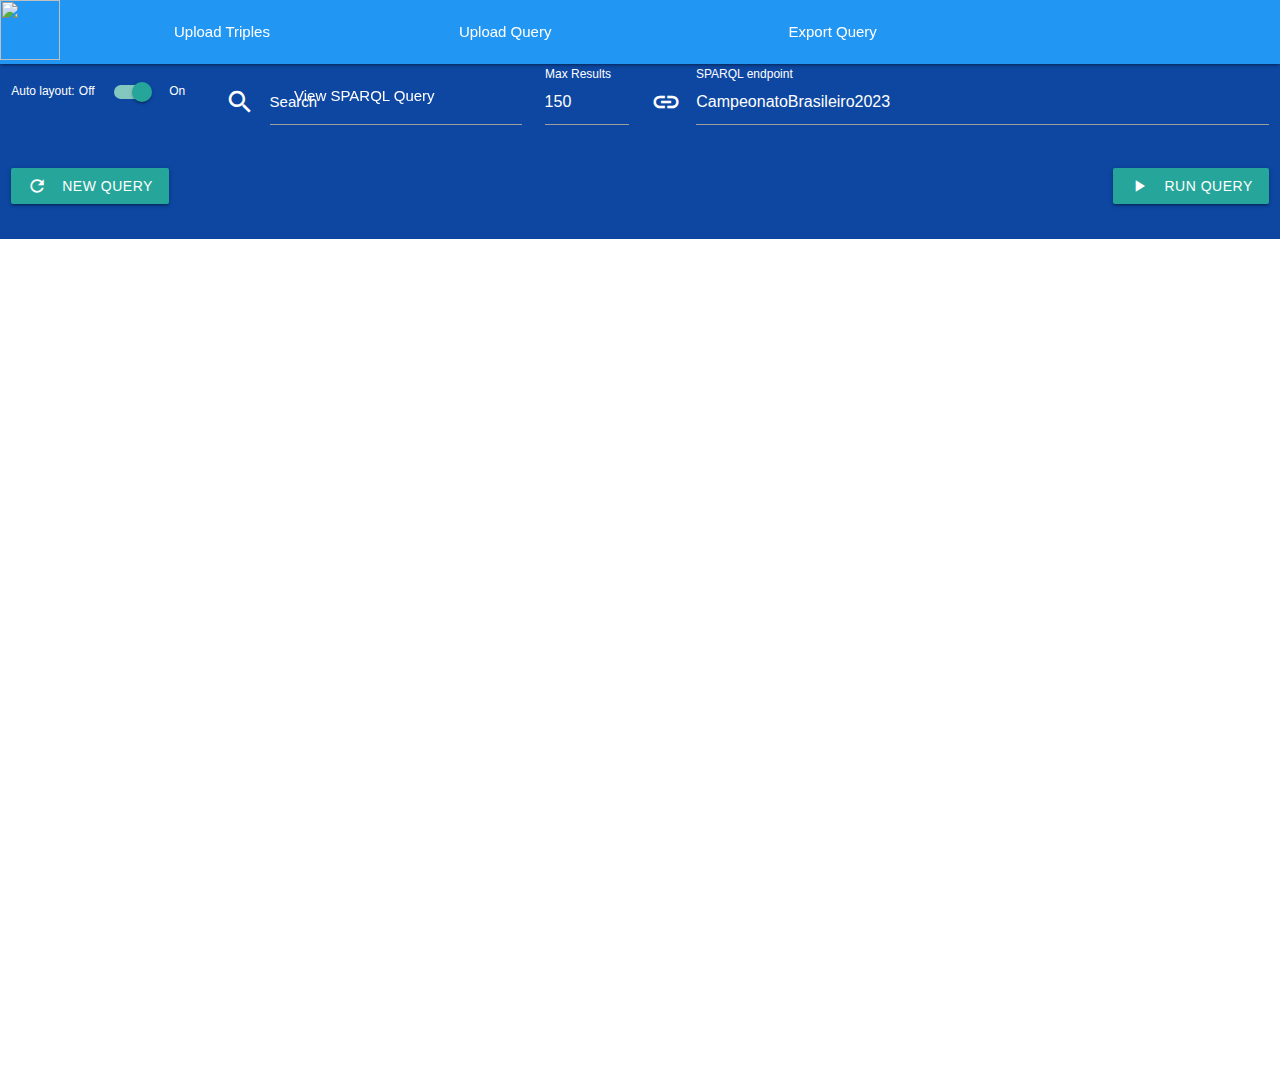
==== commit 24a68a0a: "removendo + variavekl" ====
--- a/sparql/index.html
+++ b/sparql/index.html
@@ -88,11 +88,11 @@
                             onclick="newQuery()">
                             <i class="material-icons left">refresh</i> New Query
                         </button>
-                        <button id="add-variable-btn" class="btn waves-effect waves-light" type="button"
+                        <!-- <button id="add-variable-btn" class="btn waves-effect waves-light" type="button"
                             onclick="addNewVariable()" data-intro="Another way to start is adding a new variable here."
                             data-step="6">
                             <i class="material-icons left">add</i> Add Variable
-                        </button>
+                        </button> -->
                     </div>
                     <div class="col s6 right-align">
                         <button id="run-query-btn" class="btn waves-effect waves-light" type="button"
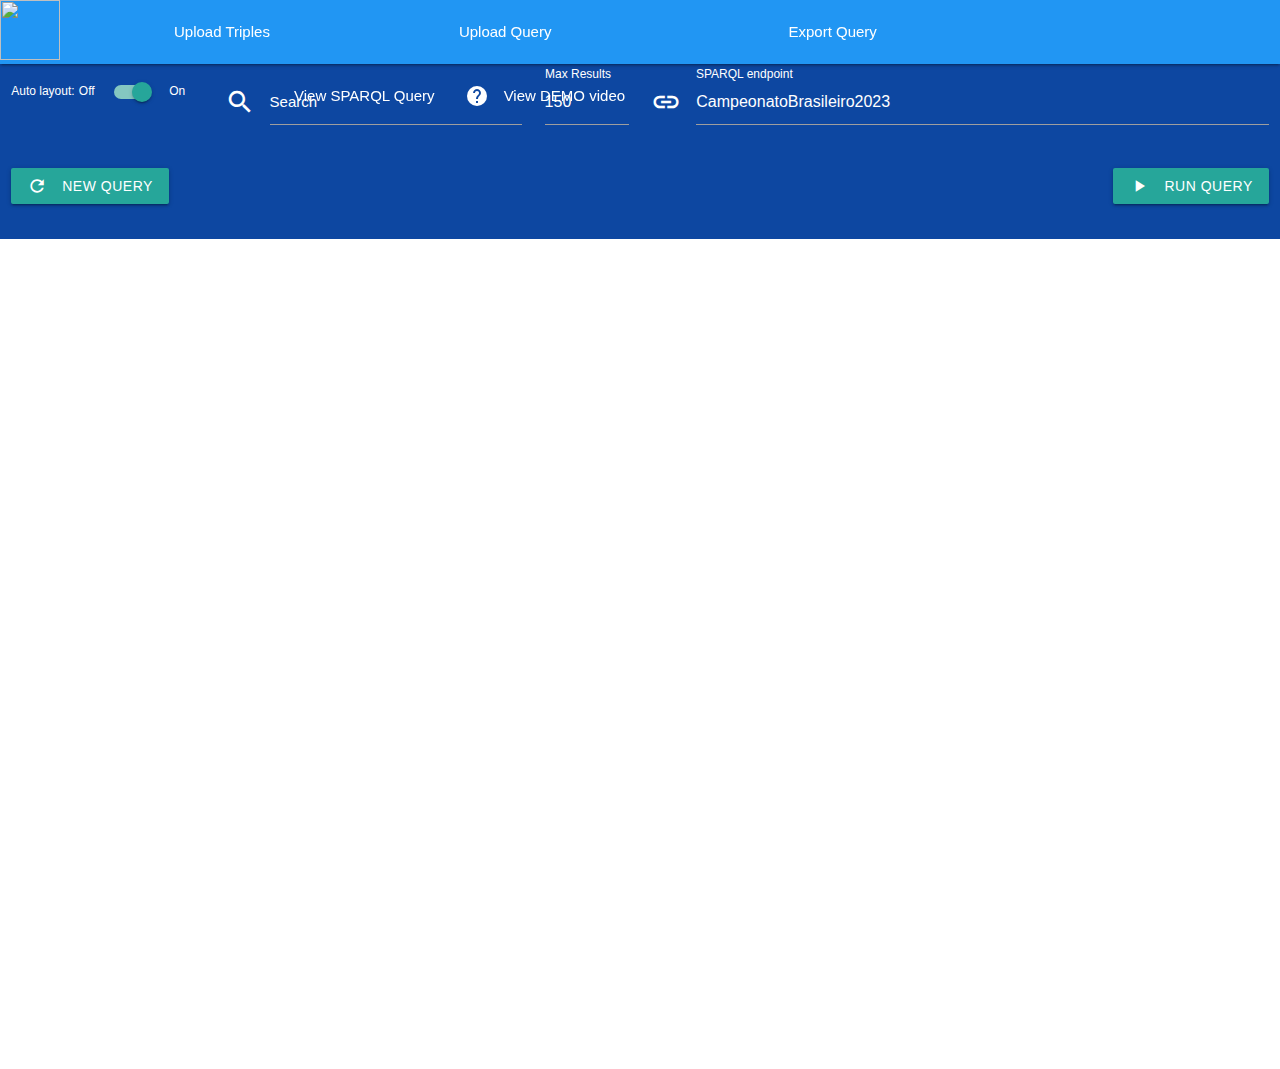
==== commit 6dd3d9e1: "add demo video" ====
--- a/sparql/index.html
+++ b/sparql/index.html
@@ -41,6 +41,8 @@
                         </li>
                         <li><a href="#" onclick="seeSparqlQuery()"><i class="material-icons left">query_stats</i>View
                                 SPARQL Query</a></li>
+                        <li data-intro="If you need some help, you can see a demonstration video here." data-step="9"><a href="https://youtu.be/6vh7bccR-Ow" target="_blank"><i class="material-icons left">help</i>View
+                            DEMO video</a></li>
                         <!-- <li><a href="login.html"><i class="material-icons left">logout</i>Logout</a></li> -->
                     </ul>
                 </div>
@@ -834,6 +836,8 @@
             'default': '#FDD835'
         };
 
+        if(node.data('color')) return '#999999ff';
+
         return nodeColors[node.data('type') ?? ''] ?? '#4472C4';
     }
 
@@ -905,11 +909,11 @@
         }
 
         let nodeType = types[type] || "node";
-        console.log(nodeType)
+        let manyColor = type == 'many-results';
         let newText = predicateLabel == "image" ? "Ver imagem" : text;
         let isLink = predicateLabel == "image";
         theCy.add([
-            { group: 'nodes', data: { id: id, value: id, label: newText, type: nodeType, isLink: isLink, href: text }, position: { x: 200, y: 200 } },
+            { group: 'nodes', data: { id: id, value: id, label: newText, type: nodeType, isLink: isLink, href: text, color: manyColor ? 'gray': ''  }, position: { x: 200, y: 200 } },
             { group: 'edges', data: { nodeId: predicateId, id: predicateId + predicateIndex, label: predicateLabel, source: theSource, target: theTarget } }
         ]);
 
@@ -937,95 +941,79 @@
                 // { "data": { "id": "Rodada", "label": "Rodada" } },
 
                 // { "data": { "id": "competePor", "source": "Atleta", "target": "Equipe", "label": "competePor" } },
+                // { "data": { "id": "formadaPor", "source": "Equipe", "target": "Atleta", "label": "formadaPor" } },
+                // { "data": { "id": "marcaGol", "source": "Atleta", "target": "Gol", "label": "marcaGol" } },
+                // { "data": { "id": "marcadoPor", "source": "Gol", "target": "Atleta", "label": "marcadoPor" } },
+                // { "data": { "id": "indicaPosicao", "source": "Classificacao", "target": "Equipe", "label": "indicaPosicao" } },
+                // { "data": { "id": "possuiClassificacao", "source": "Equipe", "target": "Classificacao", "label": "possuiClassificacao" } },
+                // { "data": { "id": "refereSeA", "source": "Classificacao", "target": "Campeonato", "label": "refere-se" } },
+                // { "data": { "id": "classifica", "source": "Campeonato", "target": "Classificacao", "label": "classifica" } },
+                // // { "data": { "id": "classificadoLibertadores", "source": "Classificacao", "target": "classificadoLibertadores_val", "label": "classificadoLibertadores" } },
+                // // { "data": { "id": "possuiNome", "source": "Atleta", "target": "possuiNome_val", "label": "possuiNome" } },
+                // // { "data": { "id": "classificadoSulamericana", "source": "Classificacao", "target": "classificadoSulamericana_val", "label": "classificadoSulamericana" } },
+                // // { "data": { "id": "incluiDerrotas", "source": "Classificacao", "target": "incluiDerrotas_val", "label": "incluiDerrotas" } },
+                // // { "data": { "id": "incluiEmpates", "source": "Classificacao", "target": "incluiEmpates_val", "label": "incluiEmpates" } },
+                // // { "data": { "id": "incluiGolsContra", "source": "Classificacao", "target": "incluiGolsContra_val", "label": "incluiGolsContra" } },
+                // // { "data": { "id": "incluiGolsPro", "source": "Classificacao", "target": "incluiGolsPro_val", "label": "incluiGolsPro" } },
+                // // { "data": { "id": "incluiPontuacao", "source": "Classificacao", "target": "incluiPontuacao_val", "label": "incluiPontuacao" } },
+                // // { "data": { "id": "incluiVitorias", "source": "Classificacao", "target": "incluiVitorias_val", "label": "incluiVitorias" } },
+                // // { "data": { "id": "incluiSaldoGols", "source": "Classificacao", "target": "incluiSaldoGols_val", "label": "incluiSaldoGols" } },
+                // // { "data": { "id": "indicaColocacao", "source": "Classificacao", "target": "indicaColocacao_val", "label": "indicaColocacao" } },
+                // // { "data": { "id": "rebaixado", "source": "Classificacao", "target": "rebaixado_val", "label": "rebaixado" } },
+               
+                // // { "data": { "id": "marcadoNoMinuto", "source": "Gol", "target": "marcadoNoMinuto_val", "label": "marcadoNoMinuto" } },
+                // // { "data": { "id": "marcadoNoPrimeiroTempo", "source": "Gol", "target": "marcadoNoPrimeiroTempo_val", "label": "marcadoNoPrimeiroTempo" } },
+                // { "data": { "id": "marcadoEm", "source": "Gol", "target": "Partida", "label": "marcadoEm" } },
+                // // { "data": { "id": "foiContra", "source": "Gol", "target": "foiContra_val", "label": "foiContra" } },
+                // { "data": { "id": "tem", "source": "Partida", "target": "Gol", "label": "tem" } },
+
+                // { "data": { "id": "ocorreDurante", "source": "Rodada", "target": "Campeonato", "label": "ocorreDurante" } },
+                // { "data": { "id": "participaDe", "source": "Equipe", "target": "Campeonato", "label": "participaDe" } },
+                // { "data": { "id": "compostoPelaEquipe", "source": "Equipe", "target": "Campeonato", "label": "compostoPelaEquipe" } },
+                // { "data": { "id": "compostoPor", "source": "Campeonato", "target": "Rodada", "label": "compostoPor" } },
+                // // // { "data": { "id": "disputadoAoLongoDoAno", "source": "Campeonato", "target": "disputadoAoLongoDoAno_val", "label": "disputadoAoLongoDoAno" } },
+                
+
                 // { "data": { "id": "contemPartida", "source": "Rodada", "target": "Partida", "label": "contemPartida" } },
-                // { "data": { "id": "formadaPor", "source": "Equipe", "target": "Atleta", "label": "formadaPor" } },
-                // { "data": { "id": "indicaPosicao", "source": "Classificacao", "target": "Equipe", "label": "indicaPosicao" } },
-                // { "data": { "id": "marcaGol", "source": "Atleta", "target": "Gol", "label": "marcaGol" } },
-                // { "data": { "id": "marcadoEm", "source": "Gol", "target": "Partida", "label": "marcadoEm" } },
-                // { "data": { "id": "marcadoPor", "source": "Gol", "target": "Atleta", "label": "marcadoPor" } },
-                // { "data": { "id": "ocorreDurante", "source": "Rodada", "target": "Campeonato", "label": "ocorreDurante" } },
                 // { "data": { "id": "ocorreEm", "source": "Partida", "target": "Rodada", "label": "ocorreEm" } },
-                // { "data": { "id": "participaDe", "source": "Equipe", "target": "Campeonato", "label": "participaDe" } },
-                // { "data": { "id": "possuiClassificacao", "source": "Equipe", "target": "Classificacao", "label": "possuiClassificacao" } },
+                // // // { "data": { "id": "possuiIdentificacao", "source": "Rodada", "target": "possuiIdentificacao_val", "label": "possuiIdentificacao" } },
+                // // // { "data": { "id": "possuiNumero", "source": "Rodada", "target": "possuiNumero_val", "label": "possuiNumero" } },
+                
                 // { "data": { "id": "realizadaEm", "source": "Partida", "target": "Estadio", "label": "realizadaEm" } },
                 // { "data": { "id": "recebe", "source": "Estadio", "target": "Partida", "label": "recebe" } },
-                // { "data": { "id": "refereSeA", "source": "Classificacao", "target": "Campeonato", "label": "refere-se" } },
-                // { "data": { "id": "tem", "source": "Partida", "target": "Gol", "label": "tem" } },
                 // { "data": { "id": "temMandante", "source": "Partida", "target": "Equipe", "label": "temMandante" } },
                 // { "data": { "id": "temVisitante", "source": "Partida", "target": "Equipe", "label": "temVisitante" } },
-                // { "data": { "id": "classifica", "source": "Campeonato", "target": "Classificacao", "label": "classifica" } },
-                // { "data": { "id": "compostoPelaEquipe", "source": "Equipe", "target": "Campeonato", "label": "compostoPelaEquipe" } },
-                // { "data": { "id": "compostoPor", "source": "Campeonato", "target": "Rodada", "label": "compostoPor" } },
                 // { "data": { "id": "manda", "source": "Equipe", "target": "Partida", "label": "manda" } },
                 // { "data": { "id": "visita", "source": "Equipe", "target": "Partida", "label": "visita" } },
-
-                // { "data": { "id": "classificadoLibertadores", "source": "Classificacao", "target": "classificadoLibertadores_val", "label": "classificadoLibertadores" } },
                 // { "data": { "id": "classificadoLibertadores_val", "label": "boolean", "type": "label" } },
-
-                // { "data": { "id": "classificadoSulamericana", "source": "Classificacao", "target": "classificadoSulamericana_val", "label": "classificadoSulamericana" } },
                 // { "data": { "id": "classificadoSulamericana_val", "label": "boolean", "type": "label" } },
-
-                // { "data": { "id": "disputadoAoLongoDoAno", "source": "Campeonato", "target": "disputadoAoLongoDoAno_val", "label": "disputadoAoLongoDoAno" } },
                 // { "data": { "id": "disputadoAoLongoDoAno_val", "label": "positiveInteger", "type": "label" } },
-
-                // { "data": { "id": "foiContra", "source": "Gol", "target": "foiContra_val", "label": "foiContra" } },
                 // { "data": { "id": "foiContra_val", "label": "boolean", "type": "label" } },
-
-                // { "data": { "id": "incluiDerrotas", "source": "Classificacao", "target": "incluiDerrotas_val", "label": "incluiDerrotas" } },
                 // { "data": { "id": "incluiDerrotas_val", "label": "int", "type": "label" } },
-
-                // { "data": { "id": "incluiEmpates", "source": "Classificacao", "target": "incluiEmpates_val", "label": "incluiEmpates" } },
                 // { "data": { "id": "incluiEmpates_val", "label": "int", "type": "label" } },
-
-                // { "data": { "id": "incluiGolsContra", "source": "Classificacao", "target": "incluiGolsContra_val", "label": "incluiGolsContra" } },
                 // { "data": { "id": "incluiGolsContra_val", "label": "int", "type": "label" } },
-
-                // { "data": { "id": "incluiGolsPro", "source": "Classificacao", "target": "incluiGolsPro_val", "label": "incluiGolsPro" } },
                 // { "data": { "id": "incluiGolsPro_val", "label": "int", "type": "label" } },
-
-                // { "data": { "id": "incluiPontuacao", "source": "Classificacao", "target": "incluiPontuacao_val", "label": "incluiPontuacao" } },
                 // { "data": { "id": "incluiPontuacao_val", "label": "int", "type": "label" } },
-
-                // { "data": { "id": "incluiVitorias", "source": "Classificacao", "target": "incluiVitorias_val", "label": "incluiVitorias" } },
                 // { "data": { "id": "incluiVitorias_val", "label": "positiveInteger", "type": "label" } },
-
-                // { "data": { "id": "indicaColocacao", "source": "Classificacao", "target": "indicaColocacao_val", "label": "indicaColocacao" } },
+                // { "data": { "id": "incluiSaldoGols_val", "label": "positiveInteger", "type": "label" } },
                 // { "data": { "id": "indicaColocacao_val", "label": "positiveInteger", "type": "label" } },
-
-                // { "data": { "id": "marcadoNoMinuto", "source": "Gol", "target": "marcadoNoMinuto_val", "label": "marcadoNoMinuto" } },
                 // { "data": { "id": "marcadoNoMinuto_val", "label": "string", "type": "label" } },
-
-                // { "data": { "id": "marcadoNoPrimeiroTempo", "source": "Gol", "target": "marcadoNoPrimeiroTempo_val", "label": "marcadoNoPrimeiroTempo" } },
                 // { "data": { "id": "marcadoNoPrimeiroTempo_val", "label": "boolean", "type": "label" } },
-
                 // { "data": { "id": "placarMandante", "source": "Partida", "target": "placarMandante_val", "label": "placarMandante" } },
                 // { "data": { "id": "placarMandante_val", "label": "int", "type": "label" } },
-
                 // { "data": { "id": "placarVisitante", "source": "Partida", "target": "placarVisitante_val", "label": "placarVisitante" } },
                 // { "data": { "id": "placarVisitante_val", "label": "int", "type": "label" } },
-
-                // { "data": { "id": "possuiIdentificacao", "source": "Rodada", "target": "possuiIdentificacao_val", "label": "possuiIdentificacao" } },
                 // { "data": { "id": "possuiIdentificacao_val", "label": "string", "type": "label" } },
-
-                // { "data": { "id": "possuiNome", "source": "Atleta", "target": "possuiNome_val", "label": "possuiNome" } },
-                // { "data": { "id": "possuiNome_val", "label": "string", "type": "label" } },
-
-                // { "data": { "id": "possuiNumero", "source": "Rodada", "target": "possuiNumero_val", "label": "possuiNumero" } },
+                //  { "data": { "id": "possuiNome_val", "label": "string", "type": "label" } },
                 // { "data": { "id": "possuiNumero_val", "label": "positiveInteger", "type": "label" } },
-
                 // { "data": { "id": "possuiPlacar", "source": "Partida", "target": "possuiPlacar_val", "label": "possuiPlacar" } },
                 // { "data": { "id": "possuiPlacar_val", "label": "string", "type": "label" } },
-
                 // { "data": { "id": "realizadaNaData", "source": "Partida", "target": "realizadaNaData_val", "label": "realizadaNaData" } },
                 // { "data": { "id": "realizadaNaData_val", "label": "dateTime", "type": "label" } },
-
                 // { "data": { "id": "vitoriaMandante", "source": "Partida", "target": "vitoriaMandante_val", "label": "vitoriaMandante" } },
                 // { "data": { "id": "vitoriaMandante_val", "label": "boolean", "type": "label" } },
-
                 // { "data": { "id": "empate", "source": "Partida", "target": "empate_val", "label": "empate" } },
                 // { "data": { "id": "empate_val", "label": "boolean", "type": "label" } },
-
-                // { "data": { "id": "rebaixado", "source": "Classificacao", "target": "rebaixado_val", "label": "rebaixado" } },
                 // { "data": { "id": "rebaixado_val", "label": "boolean", "type": "label" } }
             ]
             ,
